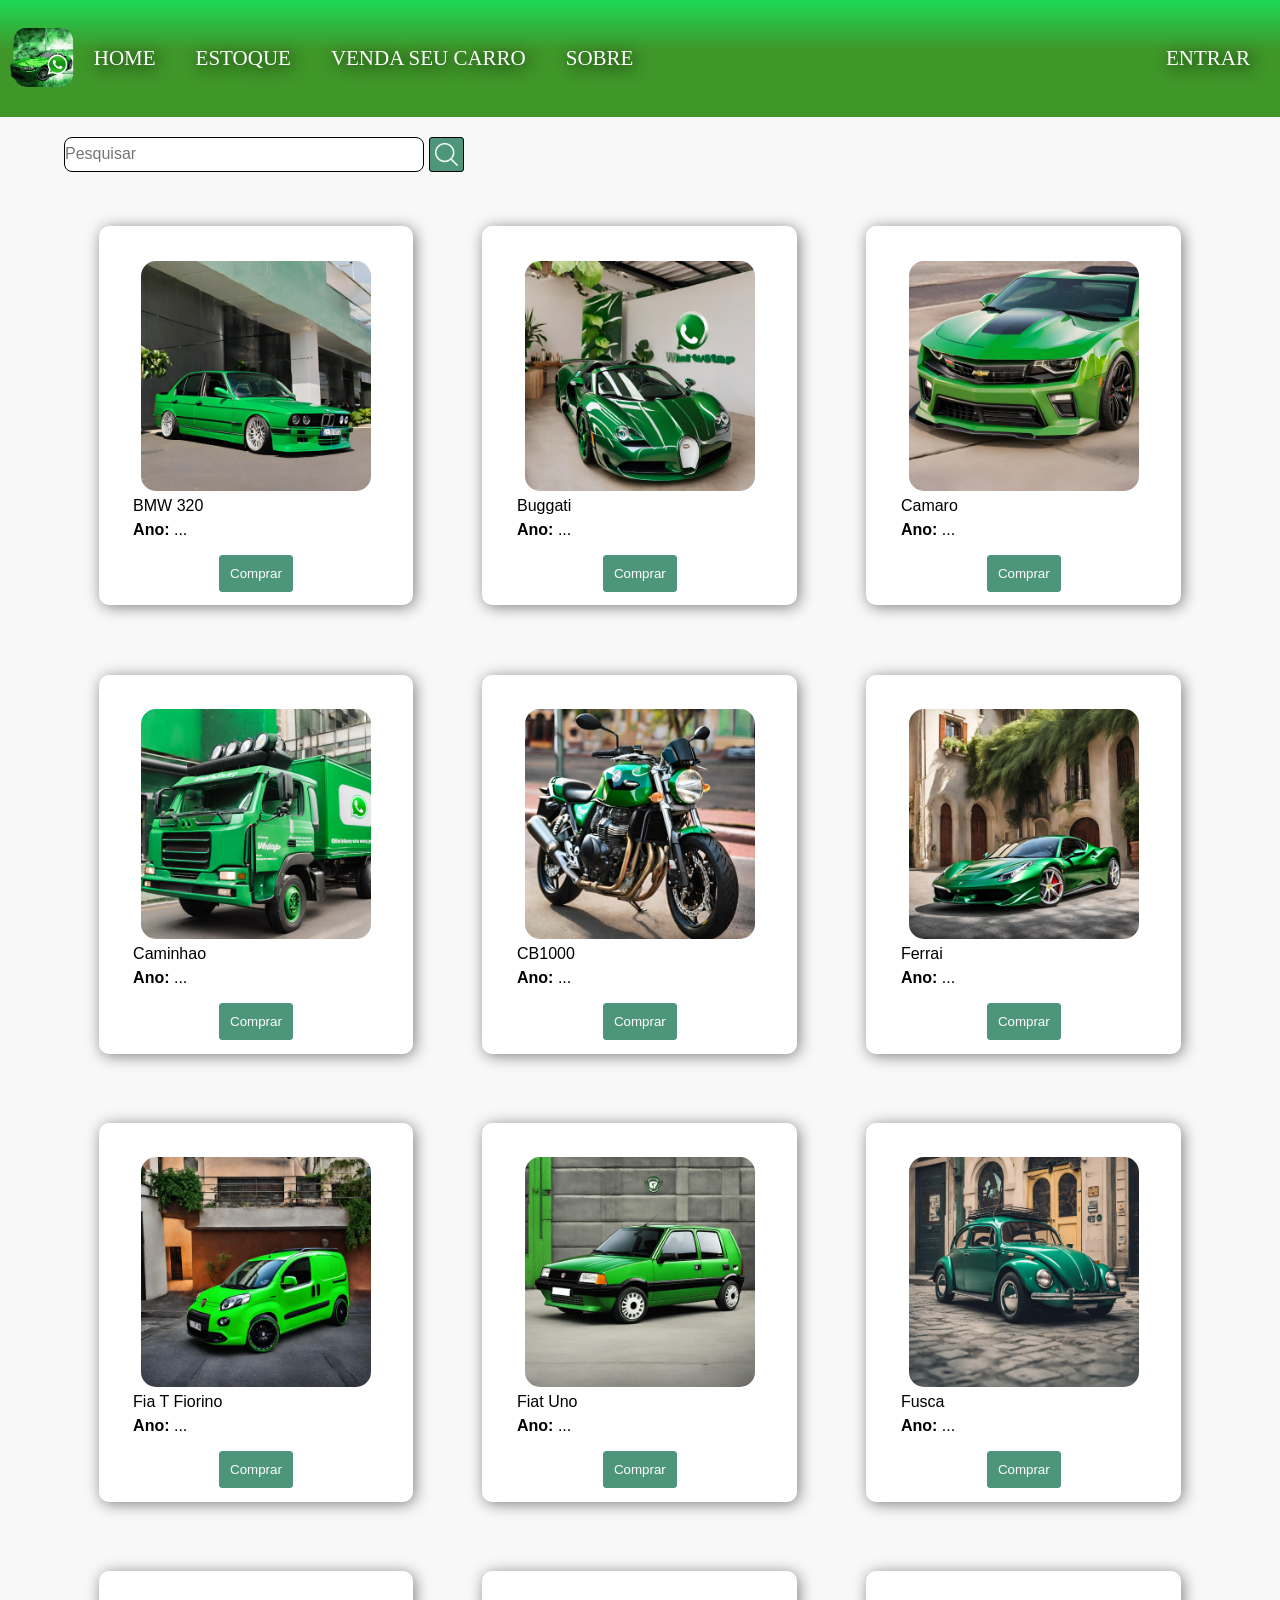
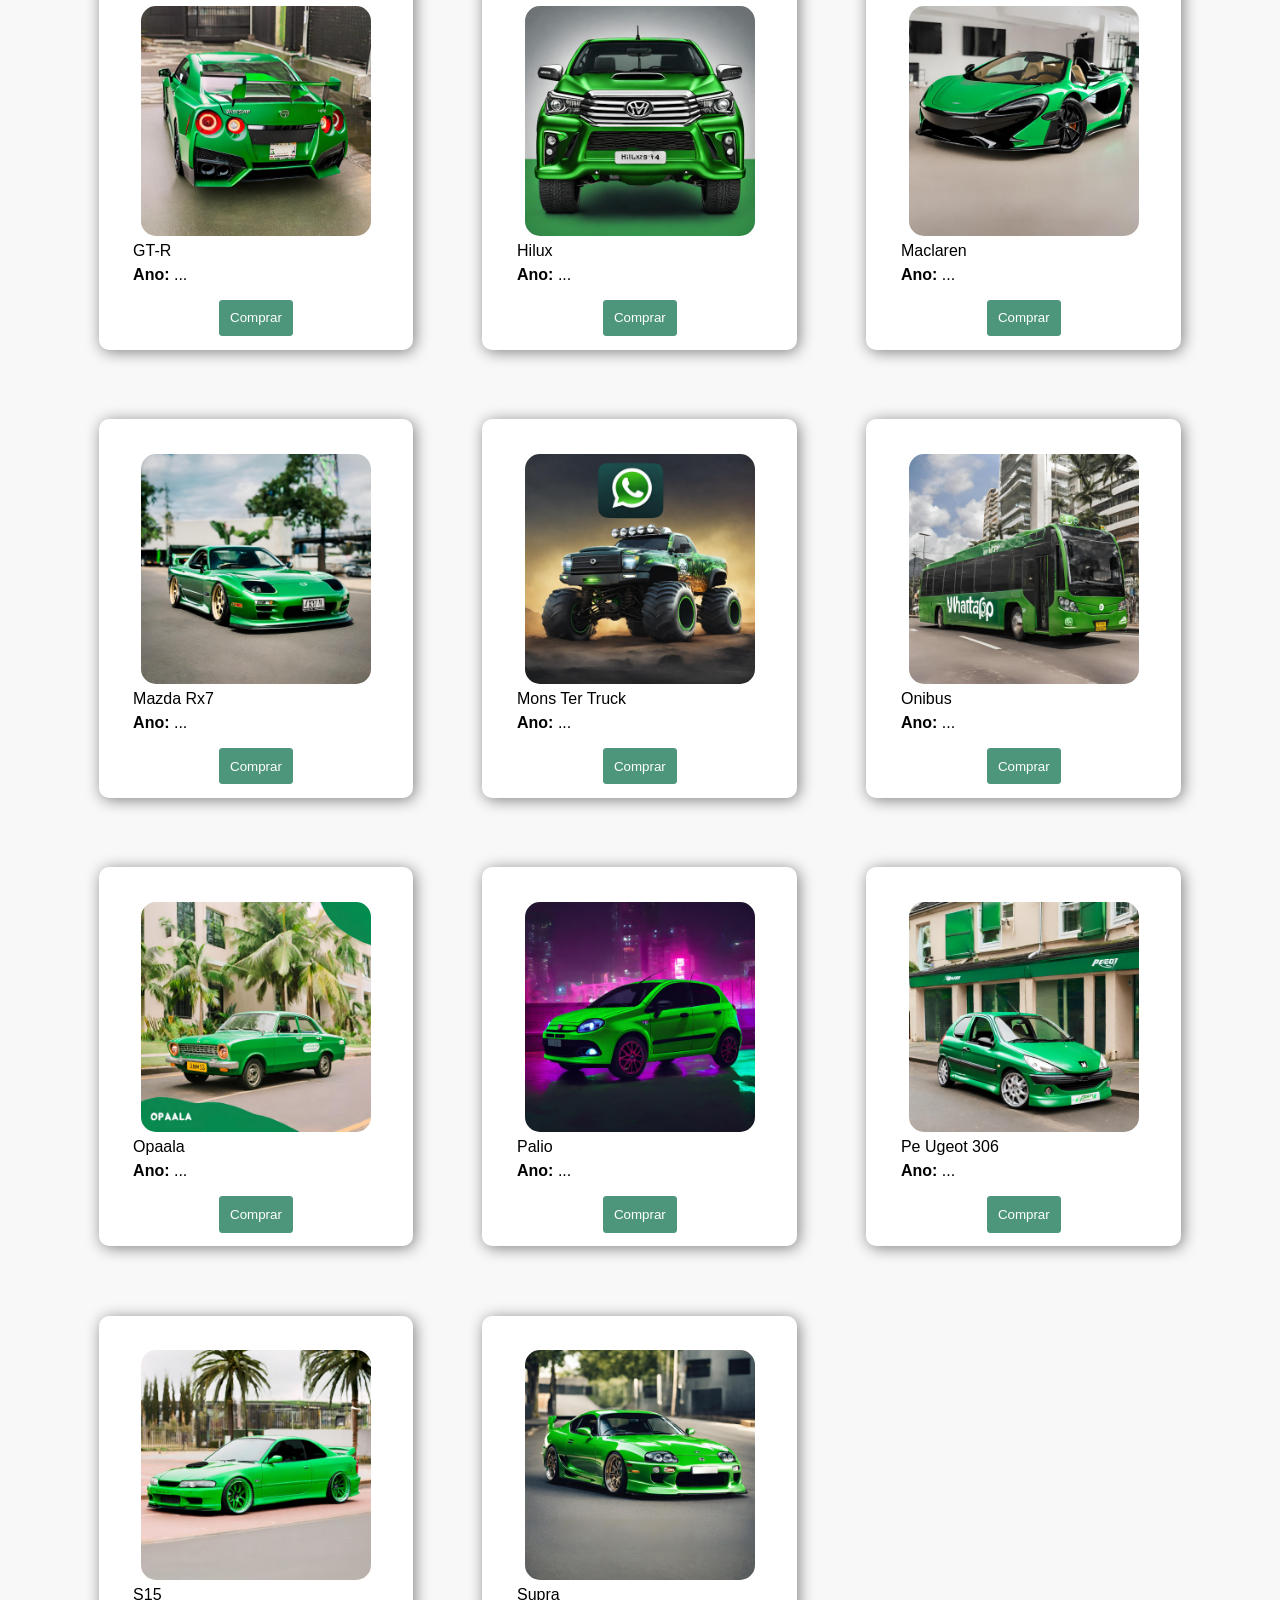
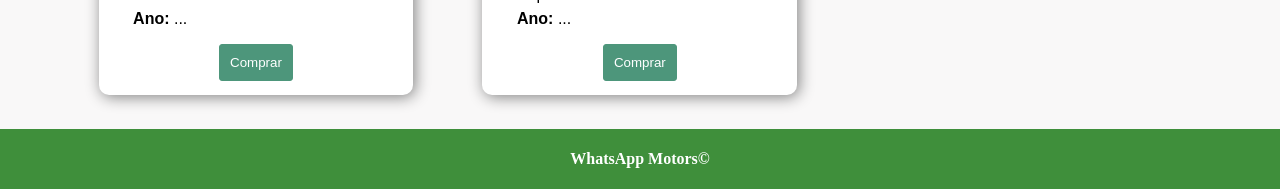
==== pages/estoque.html @ 20457074 "Initial commit, cloned ProjetoWeb" ====
<!DOCTYPE html>
<html lang="en">

<head>
    <meta charset="UTF-8">
    <meta name="viewport" content="width=device-width, initial-scale=1.0">
    <link rel="stylesheet" href="../style/mainStyle.css">
    <link rel="stylesheet" href="../style/estoque.css">
    <title>WhatsApp Motors©</title>
</head>

<body>
    <header>
        <nav>
            <img src="../style/img/logo.png"></img>
            <ul id="navbar">
                <li><a href="../index.html">Home</a></li>
                <li><a href="./estoque.html">Estoque</a></li>
                <li><a href="./venda_carro.html">Venda Seu Carro</a></li>
                <div>
                    <li><a href="./about.html">Sobre</a></li>
                    <li><a href="./login.html">Entrar</a></li>
                </div>
            </ul>
        </nav>
    </header>

    <main>
        <div class="search-bar">
            <input type="text" class="search-text" placeholder="Pesquisar">
            <button class="search-button">
                <img src="../style/img/search_icon.png" alt="Search">
            </button>
        </div>

        <div class="list-view">
            <div class="view-item">
                <div class="img-wrapper">
                    <img src="../style/img/cars/bmw320.png" alt="">
                </div>
                <p>BMW 320</p>
                <p><b>Ano:</b> ...</p>
                <button>Comprar</button>
            </div>
            <div class="view-item">
                <div class="img-wrapper">
                    <img src="../style/img/cars/buggati.png" alt="">
                </div>
                <p>Buggati</p>
                <p><b>Ano:</b> ...</p>
                <button>Comprar</button>
            </div>
            <div class="view-item">
                <div class="img-wrapper">
                    <img src="../style/img/cars/camaro.png" alt="">
                </div>
                <p>Camaro</p>
                <p><b>Ano:</b> ...</p>
                <button>Comprar</button>
            </div>
            <div class="view-item">
                <div class="img-wrapper">
                    <img src="../style/img/cars/caminhao.png" alt="">
                </div>
                <p>Caminhao</p>
                <p><b>Ano:</b> ...</p>
                <button>Comprar</button>
            </div>
            <div class="view-item">
                <div class="img-wrapper">
                    <img src="../style/img/cars/cb1000.png" alt="">
                </div>
                <p>CB1000</p>
                <p><b>Ano:</b> ...</p>
                <button>Comprar</button>
            </div>
            <div class="view-item">
                <div class="img-wrapper">
                    <img src="../style/img/cars/ferrari_whatsapp.png" alt="">
                </div>
                <p>Ferrai</p>
                <p><b>Ano:</b> ...</p>
                <button>Comprar</button>
            </div>
            <div class="view-item">
                <div class="img-wrapper">
                    <img src="../style/img/cars/fiat.png" alt="">
                </div>
                <p>Fia
                    t Fiorino</p>
                    <p><b>Ano:</b> ...</p>
                    <button>Comprar</button>
            </div>
            <div class="view-item">
                <div class="img-wrapper">
                    <img src="../style/img/cars/fiatuno.png" alt="">
                </div>
                <p>fiat uno</p>
                <p><b>Ano:</b> ...</p>
                <button>Comprar</button>
            </div>
            <div class="view-item">
                <div class="img-wrapper">
                    <img src="../style/img/cars/fusca.png" alt="">
                </div>
                <p>fusca</p>
                <p><b>Ano:</b> ...</p>
                <button>Comprar</button>
            </div>
            <div class="view-item">
                <div class="img-wrapper">
                    <img src="../style/img/cars/gtr.png" alt="">
                </div>
                <p>GT-R</p>
                <p><b>Ano:</b> ...</p>
                <button>Comprar</button>
            </div>
            <div class="view-item">
                <div class="img-wrapper">
                    <img src="../style/img/cars/hilux.png" alt="">
                </div>
                <p>hilux</p>
                <p><b>Ano:</b> ...</p>
                <button>Comprar</button>
            </div>
            <div class="view-item">
                <div class="img-wrapper">
                    <img src="../style/img/cars/maclaren.png" alt="">
                </div>
                <p>maclaren</p>
                <p><b>Ano:</b> ...</p>
                <button>Comprar</button>
            </div>
            <div class="view-item">
                <div class="img-wrapper">
                    <img src="../style/img/cars/mazdarx7.png" alt="">
                </div>
                <p>
                    mazda rx7</p>
                    <p><b>Ano:</b> ...</p>
                    <button>Comprar</button>
            </div>
            <div class="view-item">
                <div class="img-wrapper">
                    <img src="../style/img/cars/monster.png" alt="">
                </div>
                <p>mons
                    ter truck</p>
                    <p><b>Ano:</b> ...</p>
                    <button>Comprar</button>
            </div>
            <div class="view-item">
                <div class="img-wrapper">
                    <img src="../style/img/cars/onibus.png" alt="">
                </div>
                <p>onibus</p>
                <p><b>Ano:</b> ...</p>
                <button>Comprar</button>
            </div>
            <div class="view-item">
                <div class="img-wrapper">
                    <img src="../style/img/cars/opaala.png" alt="">
                </div>
                <p>opaala</p>
                <p><b>Ano:</b> ...</p>
                <button>Comprar</button>
            </div>
            <div class="view-item">
                <div class="img-wrapper">
                    <img src="../style/img/cars/palio.png" alt="">
                </div>
                <p>palio</p>
                <p><b>Ano:</b> ...</p>
                <button>Comprar</button>
            </div>
            <div class="view-item">
                <div class="img-wrapper">
                    <img src="../style/img/cars/peugeot.png" alt="">
                </div>
                <p>pe
                    ugeot 306</p>
                    <p><b>Ano:</b> ...</p>
                    <button>Comprar</button>
            </div>
            <div class="view-item">
                <div class="img-wrapper">
                    <img src="../style/img/cars/s15.png" alt="">
                </div>
                <p>s15</p>
                <p><b>Ano:</b> ...</p>
                <button>Comprar</button>
            </div>
            <div class="view-item">
                <div class="img-wrapper">
                    <img src="../style/img/cars/supra.png" alt="">
                </div>
                <p>supra</p>
                <p><b>Ano:</b> ...</p>
                <button>Comprar</button>
            </div>
        </div>
    </main>
    <footer>
        <h4>WhatsApp Motors©</h4>
    </footer>
</body>

</html>
---- style/mainStyle.css ----
:root {
    --base-green: #1ED956;
    --light-green: #3f8f3b;
}

* {
    box-sizing: border-box;
    padding: 0px;
    margin: 0px;
}

html, body {
    height: 100%;
}

body {
    display: grid;
    grid-template: 1fr 11fr 1fr / 1fr;
}

nav {
    height: 116.85px;

    display: flex;
    align-items: center;

    background: #1ED956;
    background: linear-gradient(180deg, #1ED956 0%, rgba(63,150,41,100%) 43%);

}

img {
    justify-self: start;
    padding-left: 10px;
    height: 60px;
}

#navbar {
    flex: 1;
    padding-left: 20px;
    margin-right: 30px;

    display: flex;
    gap: 40px;

    list-style: none;
}

#navbar li:hover{
    background: rgba(63,150,41,0);
    background: linear-gradient(180deg, rgba(63,150,41,0), #1ED956 43%);
    padding: 12px 0;
}

#navbar>div {
    display: flex;
    flex: 1;
    justify-content: space-between;
    flex-direction: row;
}

#navbar a {
    color: white;
    text-decoration: none;
    text-transform: uppercase;
    font-size: 21px;
    font-weight: 400;
    text-shadow: 3px 3px 15px black;
}

main {
    /*Colocar*/
    grid-row: 2;
}


iframe {
    width: 100%;
    height: 100%;

    border: 0;
}

footer{
    /*Colocar no final da pagina*/
    grid-row: 3;

    display: flex;
    align-items: center;
    justify-content: center;

    color: white;
    background-color: var(--light-green);
}


@media (max-width: 900px) {
    #navbar a{
        font-size: 2.3vw;
    }
    #navbar {
        gap: 2%;
    }
}
---- style/estoque.css ----
header {
    position:fixed;
    width: 100%;
    height: 116.85px;
    z-index: 99;
}

body {
    grid-template: 116.85px 11fr 1fr / 1fr;
}

html {
    background-color: rgba(192, 190, 190, 0.093);
}

button {
    user-select:  none;

    border: 1px solid black;
    border-radius: 3px;

    background-color: #4D967B ;
}

button:hover {
    background-color: #13B077;
    box-shadow: 0 0 10px 1.5px #0a5e4150;
}

button:active {
    background-color: #4D967B;
}

footer {
    height: 60px;
}

.search-bar {
    margin-left: 5%;
    padding-top: 20px;
    padding-bottom: 20px;

    width: 400px;

    display: flex;
    flex-direction: row; 

    gap: 5px;
}

.search-text {
    flex: 1;
    border: 1px solid black;
    border-radius: 8px;

    font-family: Arial, Helvetica, sans-serif;
    font-size: medium;
}

.search-text:focus {
    outline: #4D967B solid 1px;
    box-shadow: 0 0 10px 2px #153d2f43;
}

.search-button {
    width: 35px;
    height: 35px;
    


    display: flex;
    justify-content: center;
    align-items: center;
}

.search-button img {
    padding: 0;

    /*Deixar imagem branca*/
    filter: invert(1);

    width: 70%;
    height: 70%;
}


.list-view {
    margin-left: 5%;
    margin-right: 5%;

    display: flex;
    flex-direction: row;
    flex-wrap: wrap;
}

.view-item {
    background-color: white;

    /*limitar para 3 items por linha*/
    flex-basis: calc(33.33% - 6%);

    margin: 3%;
    padding: 3%;
    padding-bottom: 1.2%;

    display: flex;
    flex-direction: column;
    justify-content: center;

    gap: 6px;
    
    border-radius: 10px;

    transition: box-shadow 0.4s, transform 0.3s;

    box-shadow: 2px 2px 15px grey;
    transform: scale(1);
}

.img-wrapper {
    display: inline-block;
    max-width: 350px;
    max-height: 350px;

    height: auto;
    width: auto;

    overflow: hidden;

    border-radius: 15px;
    margin: 0 auto;

}

.img-wrapper img {
    padding-left: 0;

    height: 100%;
    width: 100%;

    object-fit: cover;
}

.view-item *:not(div, img) {

    text-transform: capitalize;
    font-family: Arial, Helvetica, sans-serif;
}

.view-item button {
    color: white;

    margin: 0 auto;
    margin-top: 10px;

    height: 12%;
    width: 30%;

    border-radius: 3px;
    border-color: #4D967B;

}


.view-item:hover {
    z-index: 1;
    position: relative;

    transform: scale(1.3);
    box-shadow: 0 0 10px 10px #0a5e4150;
}


@media (max-width: 900px) {
    .view-item {
        flex-basis: calc(50% - 6%);
    }
}

@media (min-height: 2750px) {
    footer {
        height: 100%;
    }
}
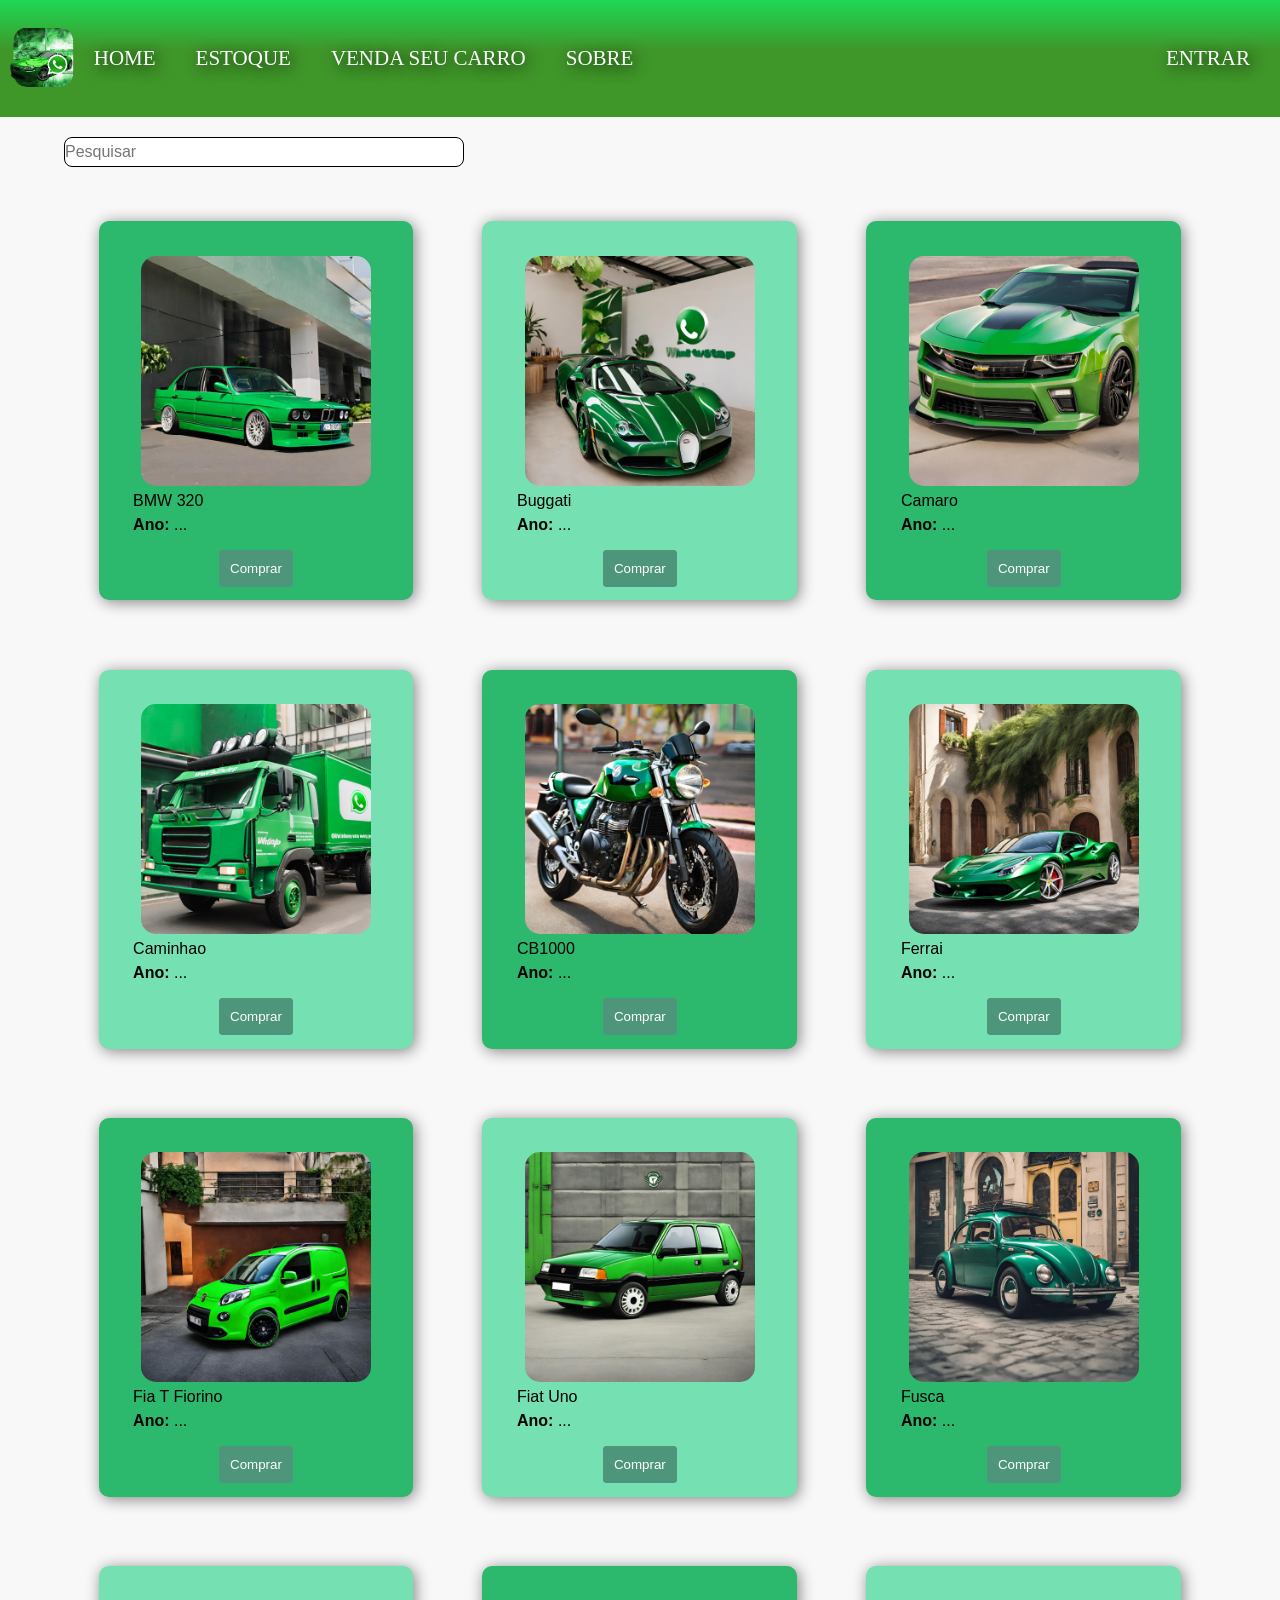
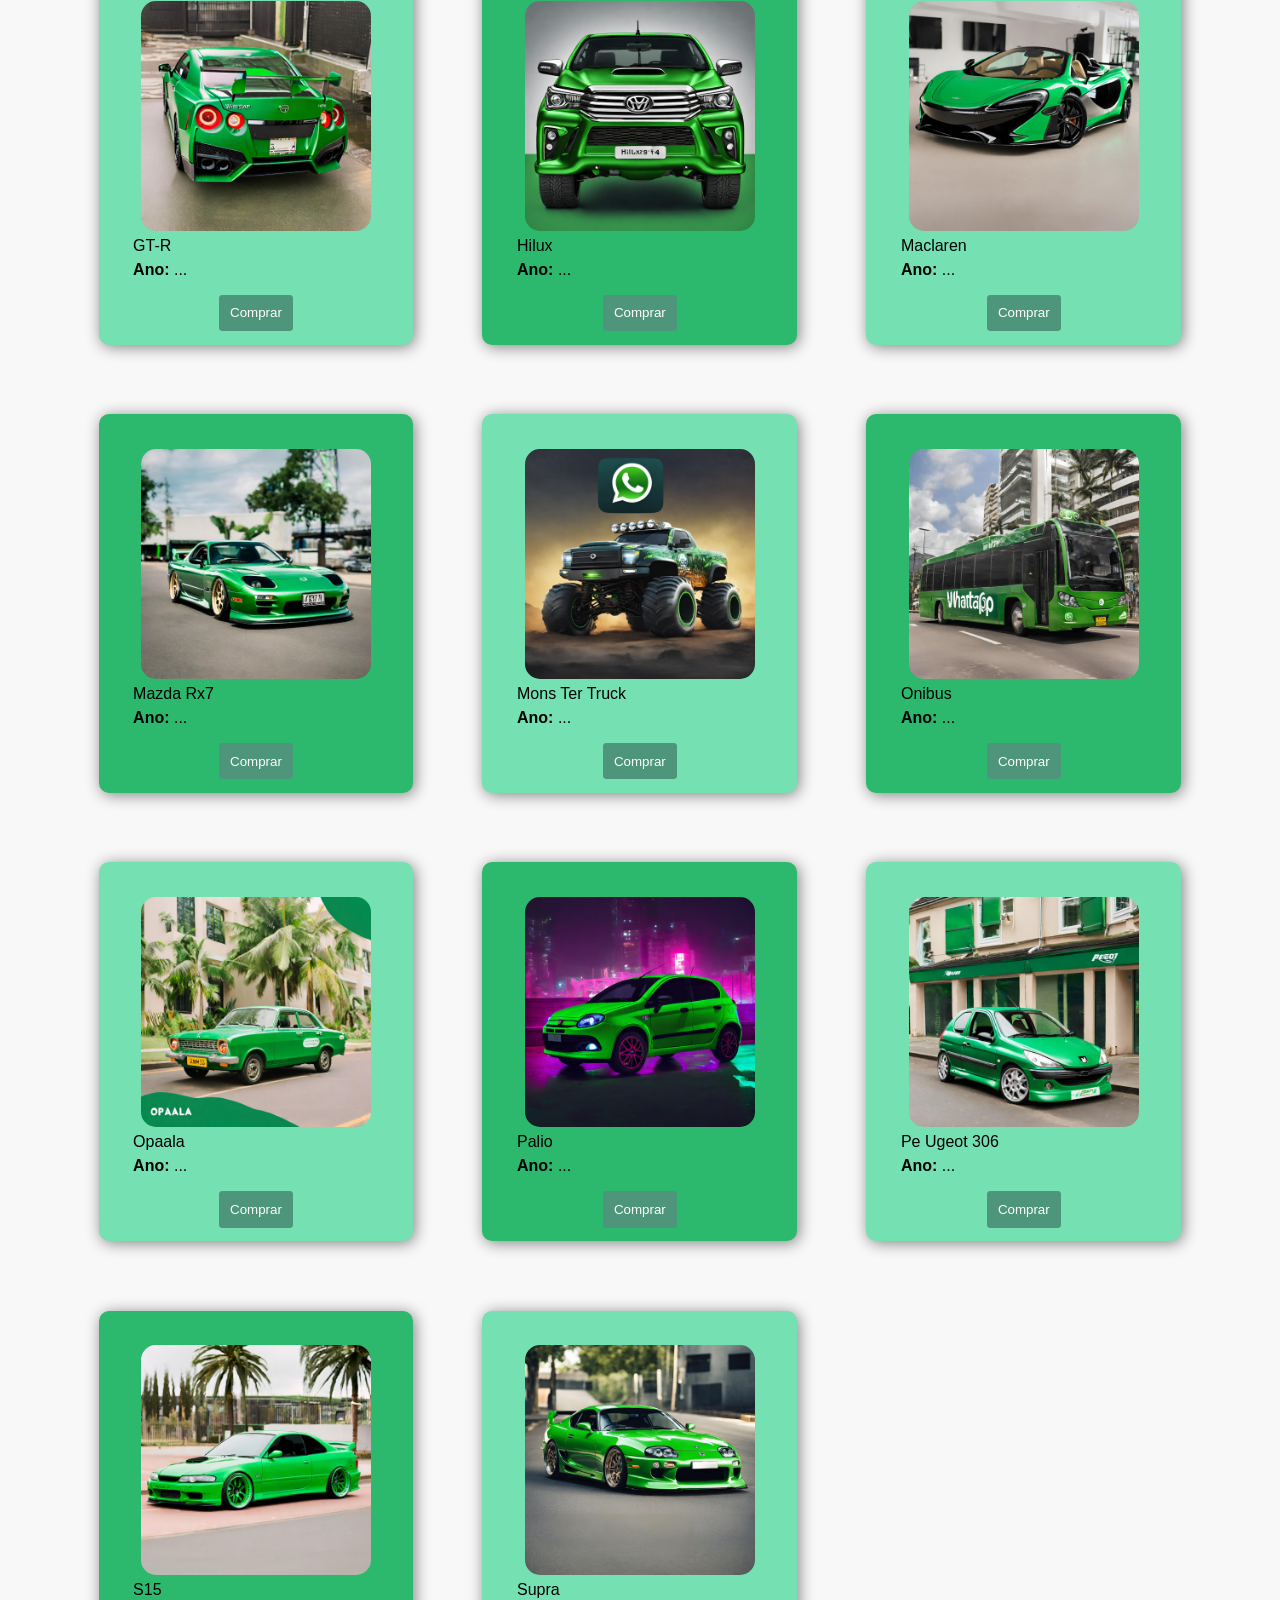
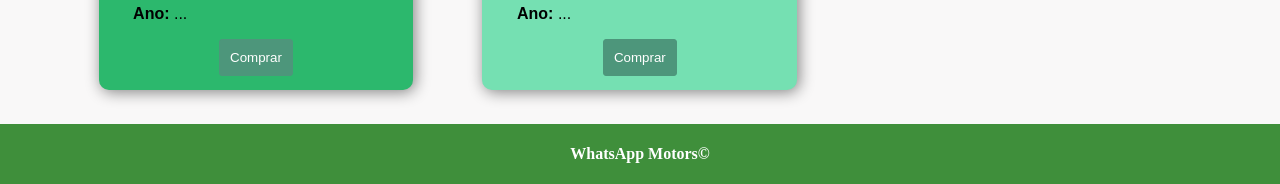
==== commit 22b7f835: "Created js for grid painting, and name based search in the estoque page" ====
--- a/pages/estoque.html
+++ b/pages/estoque.html
@@ -6,6 +6,7 @@
     <meta name="viewport" content="width=device-width, initial-scale=1.0">
     <link rel="stylesheet" href="../style/mainStyle.css">
     <link rel="stylesheet" href="../style/estoque.css">
+    <script src="../js/estoque.js"></script>
     <title>WhatsApp Motors©</title>
 </head>
 
@@ -28,9 +29,6 @@
     <main>
         <div class="search-bar">
             <input type="text" class="search-text" placeholder="Pesquisar">
-            <button class="search-button">
-                <img src="../style/img/search_icon.png" alt="Search">
-            </button>
         </div>
 
         <div class="list-view">
--- a/style/estoque.css
+++ b/style/estoque.css
@@ -52,6 +52,8 @@
     flex: 1;
     border: 1px solid black;
     border-radius: 8px;
+
+    height: 30px;
 
     font-family: Arial, Helvetica, sans-serif;
     font-size: medium;
